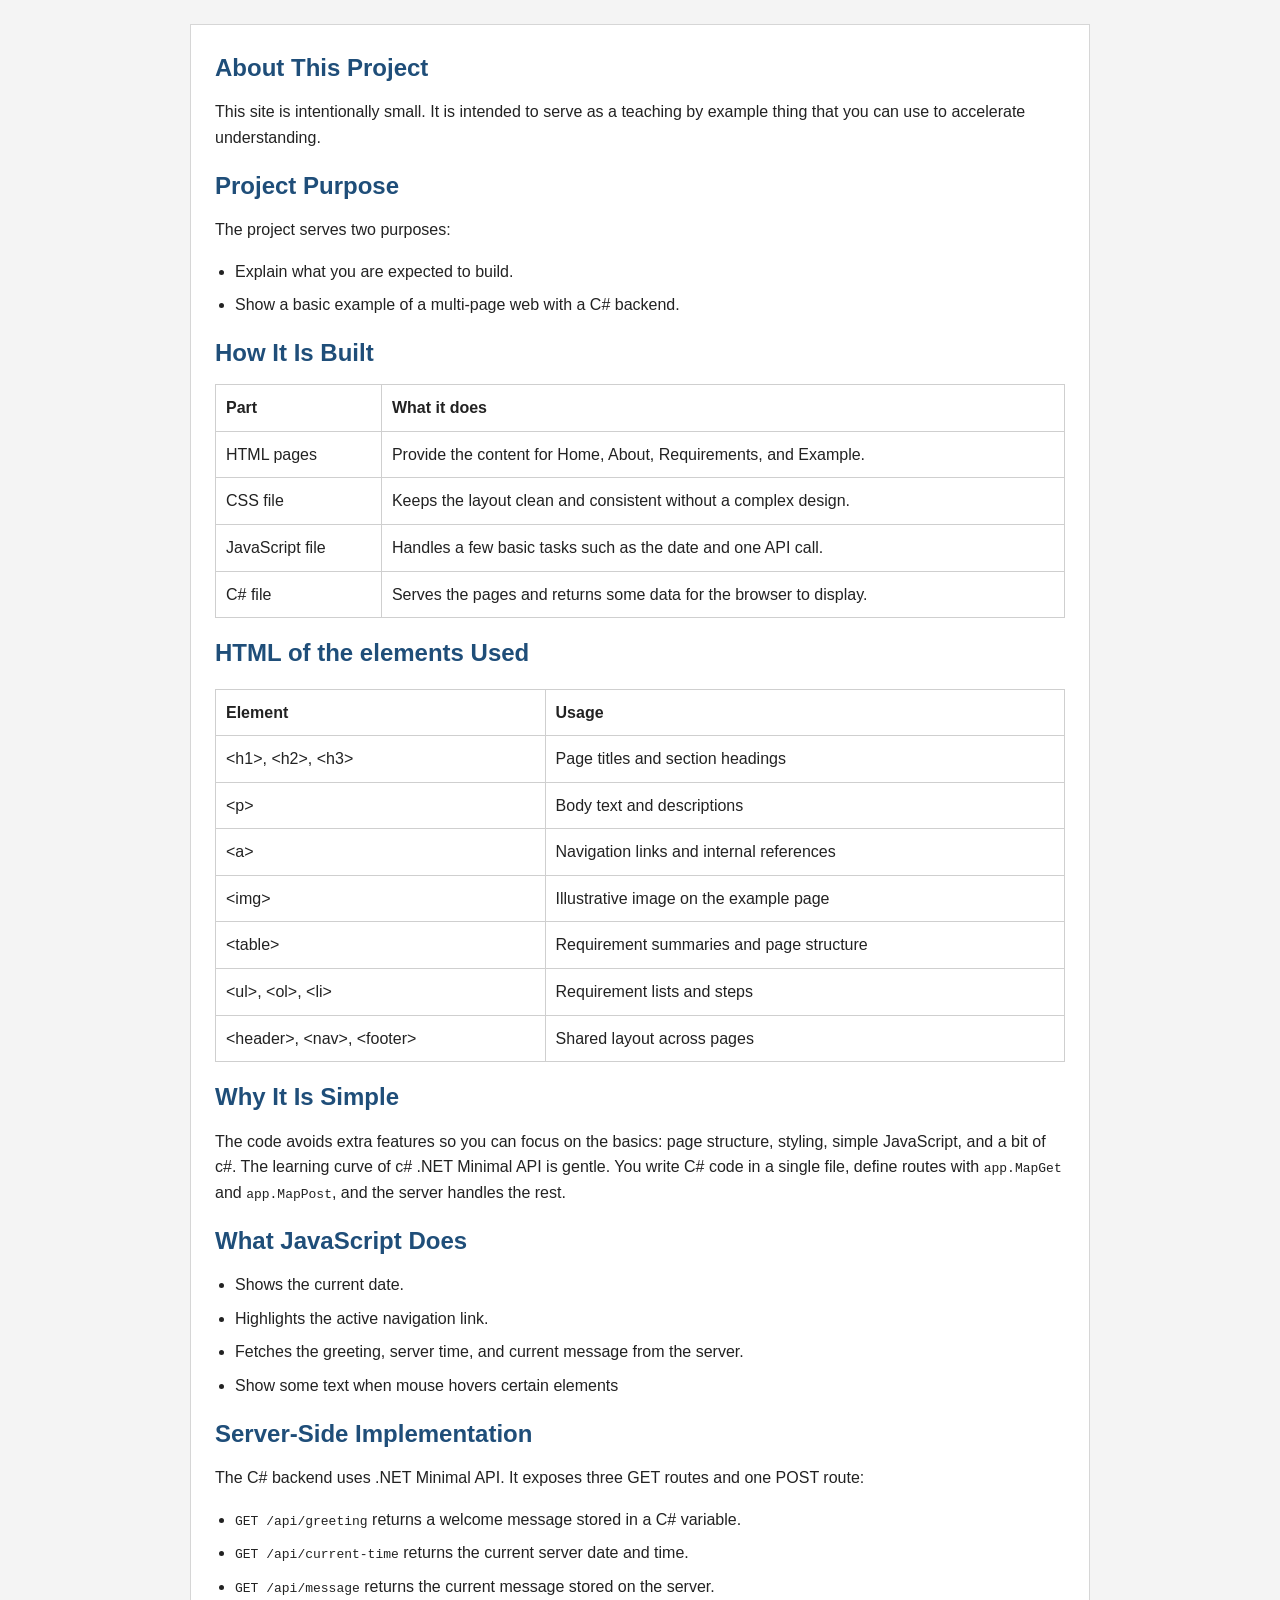
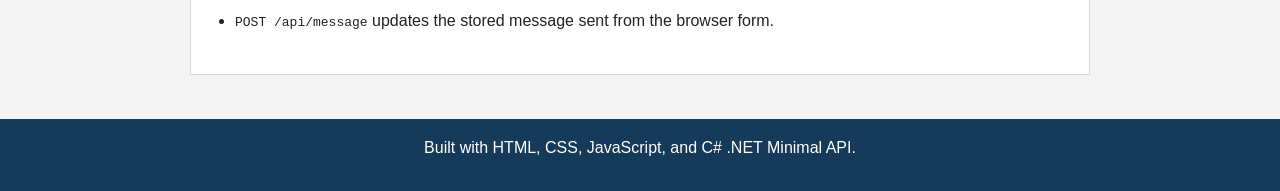
==== wwwroot/about.html @ 1b0a01c4 "Initial Nerd" ====
<!DOCTYPE html>
<html lang="en">
<head>
    <meta charset="UTF-8">
    <meta name="viewport" content="width=device-width, initial-scale=1.0">
    <title>About - Internet Project Guide</title>
    <link rel="stylesheet" href="style.css">
</head>
<body>
    
    <div id="shared-header"></div>

    <main>
        <section>
            <h2>About This Project</h2>
            <p>This site is intentionally small. It is intended to serve as a teaching by example thing that you can use to accelerate understanding.</p>

            <h2>Project Purpose</h2>
            <p>The project serves two purposes:</p>
            <ul>
                <li>Explain what you are expected to build.</li>
                <li>Show a basic example of a multi-page web with a C# backend.</li>
            </ul>

            <h2>How It Is Built</h2>
            <table>
                <thead>
                    <tr>
                        <th>Part</th>
                        <th>What it does</th>
                    </tr>
                </thead>
                <tbody>
                    <tr>
                        <td>HTML pages</td>
                        <td>Provide the content for Home, About, Requirements, and Example.</td>
                    </tr>
                    <tr>
                        <td>CSS file</td>
                        <td>Keeps the layout clean and consistent without a complex design.</td>
                    </tr>
                    <tr>
                        <td>JavaScript file</td>
                        <td>Handles a few basic tasks such as the date and one API call.</td>
                    </tr>
                    <tr>
                        <td>C# file</td>
                        <td>Serves the pages and returns some data for the browser to display.</td>
                    </tr>
                </tbody>
            </table>

            <h2>HTML of the elements Used</h2>
            <p></p>
            <table>
                <thead>
                    <tr>
                        <th>Element</th>
                        <th>Usage</th>
                    </tr>
                </thead>
                <tbody>
                    <tr>
                        <td>&lt;h1&gt;, &lt;h2&gt;, &lt;h3&gt;</td>
                        <td>Page titles and section headings</td>
                    </tr>
                    <tr>
                        <td>&lt;p&gt;</td>
                        <td>Body text and descriptions</td>
                    </tr>
                    <tr>
                        <td>&lt;a&gt;</td>
                        <td>Navigation links and internal references</td>
                    </tr>
                    <tr>
                        <td>&lt;img&gt;</td>
                        <td>Illustrative image on the example page</td>
                    </tr>
                    <tr>
                        <td>&lt;table&gt;</td>
                        <td>Requirement summaries and page structure</td>
                    </tr>
                    <tr>
                        <td>&lt;ul&gt;, &lt;ol&gt;, &lt;li&gt;</td>
                        <td>Requirement lists and steps</td>
                    </tr>
                    <tr>
                        <td>&lt;header&gt;, &lt;nav&gt;, &lt;footer&gt;</td>
                        <td>Shared layout across pages</td>
                    </tr>
                </tbody>
            </table>

            <h2>Why It Is Simple</h2>
            <p>The code avoids extra features so you can focus on the basics: page structure, styling, simple JavaScript, and a bit of c#.
            The learning curve of c# .NET Minimal API is gentle. You write C# code in a single file, define routes with
                <code>app.MapGet</code> and <code>app.MapPost</code>, and the server handles the rest.</p>

            <h2>What JavaScript Does</h2>
            <ul>
                <li>Shows the current date.</li>
                <li>Highlights the active navigation link.</li>
                <li>Fetches the greeting, server time, and current message from the server.</li>
                <li>Show some text when mouse hovers certain elements</li>
            </ul>

            <h2>Server-Side Implementation</h2>
            <p>The C# backend uses .NET Minimal API. It exposes three GET routes and one POST route:</p>
            <ul>
                <li><code>GET /api/greeting</code> returns a welcome message stored in a C# variable.</li>
                <li><code>GET /api/current-time</code> returns the current server date and time.</li>
                <li><code>GET /api/message</code> returns the current message stored on the server.</li>
                <li><code>POST /api/message</code> updates the stored message sent from the browser form.</li>
            </ul>
        </section>

     
    </main>

    <footer>
        <p>Built with HTML, CSS, JavaScript, and C# .NET Minimal API.</p>
    </footer>

    <script src="script.js"></script>
</body>
</html>
---- wwwroot/style.css ----
/* Main Stylesheet */
* {
    margin: 0;
    padding: 0;
    box-sizing: border-box;
}
html {
    overflow-y: scroll;
}

body {
    font-family: Arial, sans-serif;
    line-height: 1.6;
    color: #222;
    background-color: #f4f4f4;
    min-height: 100vh;
    display: flex;
    flex-direction: column;
}


header {
    background-color: #1f4e79;
    color: #fff;
    padding: 24px 16px;
    text-align: center;
}

header h1 {
    margin-bottom: 8px;
    font-size: 2rem;
}

nav {
    background-color: #163a5a;
    display: flex;
    justify-content: center;
    flex-wrap: wrap;
}

nav a {
    color: #fff;
    padding: 12px 18px;
    text-decoration: none;
    font-weight: 600;
}

nav a:hover {
    background-color: #245b8d;
}

nav a.active {
    background-color: #2d6ca2;
    /*font-weight: bold;*/
}

main {
    width: min(900px, calc(100% - 32px));
    margin: 24px auto;
}

section {
    background-color: #fff;
    border: 1px solid #d6d6d6;
    padding: 24px;
    margin-bottom: 20px;
}

h2 {
    margin-bottom: 12px;
    color: #1f4e79;
}

h3 {
    margin: 12px 0 8px;
    color: #1f4e79;
}

p,
ul,
ol,
table,
img,
pre {
    margin-bottom: 16px;
}

li {
    margin-left: 20px;
    margin-bottom: 8px;
}

table {
    width: 100%;
    border-collapse: collapse;
}

th,
td {
    border: 1px solid #cfcfcf;
    padding: 10px;
    text-align: left;
}

img {
    max-width: 100%;
    height: auto;
    border: 1px solid #ccc;
}

pre {
    background-color: #f0f0f0;
    border: 1px solid #d6d6d6;
    padding: 12px;
    overflow-x: auto;
}

.panel {
    background-color: #eef5fb;
    border: 1px solid #b9d2e6;
    padding: 16px;
}
.panel2 {
    background-color: #eed5ab;
    border: 1px solid #b9d2e6;
    padding: 16px;
}

.img-float {
    float: right;
    width: 120px;
    margin: 0 0 16px 24px;
}

.hover-info {
    font-size: 0.85em;
    color: #555;
    background-color: #eef5fb;
    border: 1px solid #b9d2e6;
    padding: 3px 8px;
    border-radius: 4px;
    margin-left: 8px;
}

footer {
    background-color: #163a5a;
    color: #fff;
    text-align: center;
    padding: 16px;
    margin-top: auto;
}

@media (max-width: 768px) {
    header h1 {
        font-size: 1.6rem;
    }

    nav a {
        width: 100%;
        text-align: center;
    }

    main {
        width: calc(100% - 20px);
    }

    section {
        padding: 16px;
    }
}
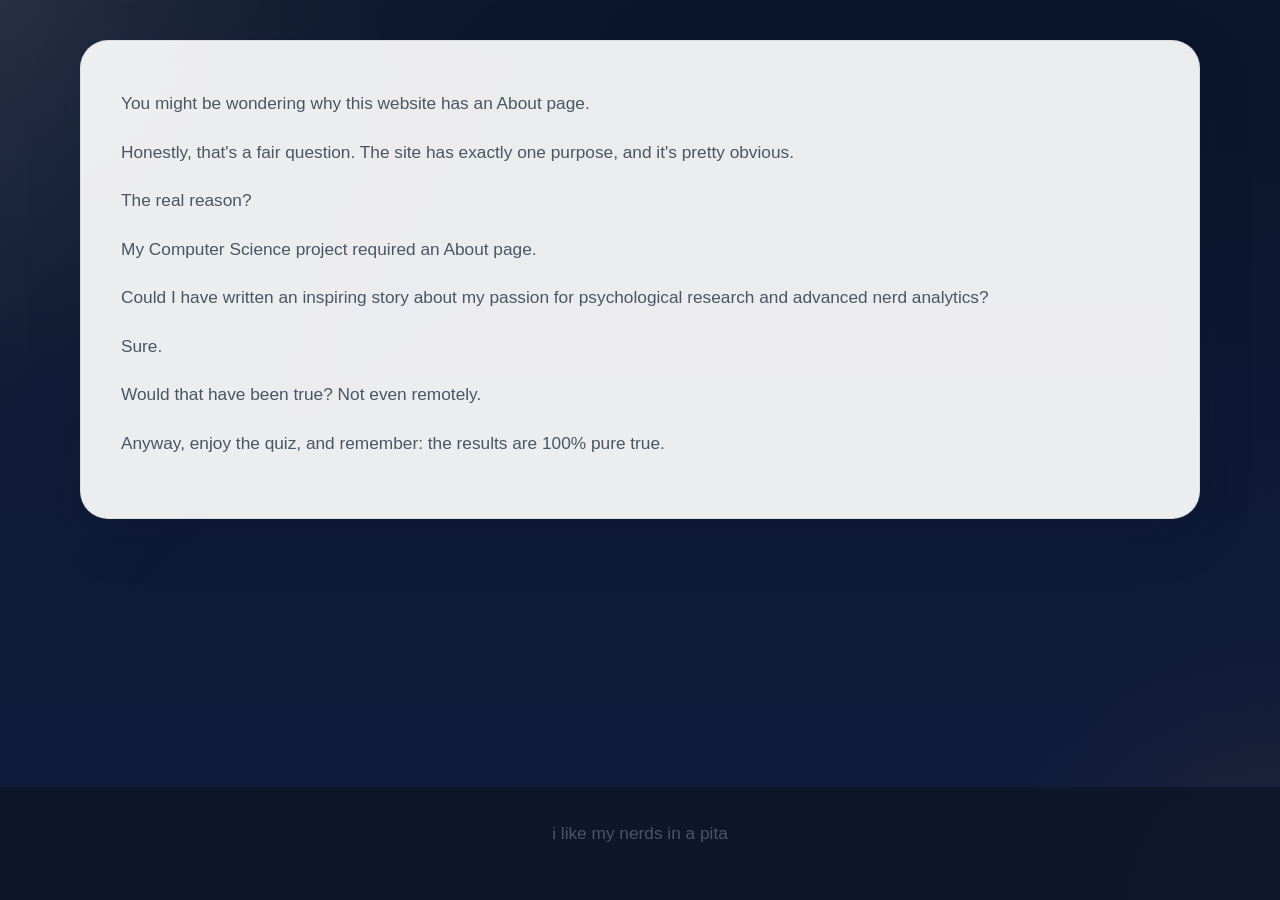
==== commit 2305d442: "new css" ====
--- a/wwwroot/about.html
+++ b/wwwroot/about.html
@@ -3,7 +3,7 @@
 <head>
     <meta charset="UTF-8">
     <meta name="viewport" content="width=device-width, initial-scale=1.0">
-    <title>About - Internet Project Guide</title>
+    <title>About - NerdMeter</title>
     <link rel="stylesheet" href="style.css">
 </head>
 <body>
@@ -12,115 +12,22 @@
 
     <main>
         <section>
-            <h2>About This Project</h2>
-            <p>This site is intentionally small. It is intended to serve as a teaching by example thing that you can use to accelerate understanding.</p>
-
-            <h2>Project Purpose</h2>
-            <p>The project serves two purposes:</p>
-            <ul>
-                <li>Explain what you are expected to build.</li>
-                <li>Show a basic example of a multi-page web with a C# backend.</li>
-            </ul>
-
-            <h2>How It Is Built</h2>
-            <table>
-                <thead>
-                    <tr>
-                        <th>Part</th>
-                        <th>What it does</th>
-                    </tr>
-                </thead>
-                <tbody>
-                    <tr>
-                        <td>HTML pages</td>
-                        <td>Provide the content for Home, About, Requirements, and Example.</td>
-                    </tr>
-                    <tr>
-                        <td>CSS file</td>
-                        <td>Keeps the layout clean and consistent without a complex design.</td>
-                    </tr>
-                    <tr>
-                        <td>JavaScript file</td>
-                        <td>Handles a few basic tasks such as the date and one API call.</td>
-                    </tr>
-                    <tr>
-                        <td>C# file</td>
-                        <td>Serves the pages and returns some data for the browser to display.</td>
-                    </tr>
-                </tbody>
-            </table>
-
-            <h2>HTML of the elements Used</h2>
-            <p></p>
-            <table>
-                <thead>
-                    <tr>
-                        <th>Element</th>
-                        <th>Usage</th>
-                    </tr>
-                </thead>
-                <tbody>
-                    <tr>
-                        <td>&lt;h1&gt;, &lt;h2&gt;, &lt;h3&gt;</td>
-                        <td>Page titles and section headings</td>
-                    </tr>
-                    <tr>
-                        <td>&lt;p&gt;</td>
-                        <td>Body text and descriptions</td>
-                    </tr>
-                    <tr>
-                        <td>&lt;a&gt;</td>
-                        <td>Navigation links and internal references</td>
-                    </tr>
-                    <tr>
-                        <td>&lt;img&gt;</td>
-                        <td>Illustrative image on the example page</td>
-                    </tr>
-                    <tr>
-                        <td>&lt;table&gt;</td>
-                        <td>Requirement summaries and page structure</td>
-                    </tr>
-                    <tr>
-                        <td>&lt;ul&gt;, &lt;ol&gt;, &lt;li&gt;</td>
-                        <td>Requirement lists and steps</td>
-                    </tr>
-                    <tr>
-                        <td>&lt;header&gt;, &lt;nav&gt;, &lt;footer&gt;</td>
-                        <td>Shared layout across pages</td>
-                    </tr>
-                </tbody>
-            </table>
-
-            <h2>Why It Is Simple</h2>
-            <p>The code avoids extra features so you can focus on the basics: page structure, styling, simple JavaScript, and a bit of c#.
-            The learning curve of c# .NET Minimal API is gentle. You write C# code in a single file, define routes with
-                <code>app.MapGet</code> and <code>app.MapPost</code>, and the server handles the rest.</p>
-
-            <h2>What JavaScript Does</h2>
-            <ul>
-                <li>Shows the current date.</li>
-                <li>Highlights the active navigation link.</li>
-                <li>Fetches the greeting, server time, and current message from the server.</li>
-                <li>Show some text when mouse hovers certain elements</li>
-            </ul>
-
-            <h2>Server-Side Implementation</h2>
-            <p>The C# backend uses .NET Minimal API. It exposes three GET routes and one POST route:</p>
-            <ul>
-                <li><code>GET /api/greeting</code> returns a welcome message stored in a C# variable.</li>
-                <li><code>GET /api/current-time</code> returns the current server date and time.</li>
-                <li><code>GET /api/message</code> returns the current message stored on the server.</li>
-                <li><code>POST /api/message</code> updates the stored message sent from the browser form.</li>
-            </ul>
+            <p>You might be wondering why this website has an About page.</p>
+            <p>Honestly, that's a fair question. The site has exactly one purpose, and it's pretty obvious.</p>
+            <p>The real reason?</p>
+            <p>My Computer Science project required an About page.</p>
+            <p>Could I have written an inspiring story about my passion for psychological research and advanced nerd analytics?</p>
+            <p>Sure.</p>
+            <p>Would that have been true? Not even remotely.</p>
+            <p>Anyway, enjoy the quiz, and remember: the results are 100% pure true.</p>
         </section>
-
-     
     </main>
 
     <footer>
-        <p>Built with HTML, CSS, JavaScript, and C# .NET Minimal API.</p>
+        <p>i like my nerds in a pita</p>
     </footer>
 
     <script src="script.js"></script>
 </body>
 </html>
+        
--- a/wwwroot/style.css
+++ b/wwwroot/style.css
@@ -1,170 +1,532 @@
-/* Main Stylesheet */
+:root {
+    --page-bg: #091426;
+    --surface: #f6f7ff;
+    --surface-soft: #eef3ff;
+    --surface-strong: #10203f;
+    --text: #111827;
+    --text-muted: #4b5563;
+    --text-light: #f8fafc;
+    --accent: #f97316;
+    --accent-dark: #dc4c18;
+    --border: rgba(15, 23, 42, 0.18);
+    --shadow: 0 24px 80px rgba(0, 0, 0, 0.18);
+}
+
+/* Global Reset */
 * {
     margin: 0;
     padding: 0;
     box-sizing: border-box;
 }
+
 html {
-    overflow-y: scroll;
+    scroll-behavior: smooth;
+    min-height: 100%;
 }
 
 body {
-    font-family: Arial, sans-serif;
-    line-height: 1.6;
-    color: #222;
-    background-color: #f4f4f4;
+    font-family: 'Inter', sans-serif;
+    font-size: 17px;
+    line-height: 1.7;
+    color: var(--text);
+    background: radial-gradient(circle at top left, rgba(255, 255, 255, 0.08), transparent 25%),
+        radial-gradient(circle at bottom right, rgba(249, 115, 22, 0.08), transparent 18%),
+        linear-gradient(180deg, #0b152c 0%, #0f1d3d 100%);
     min-height: 100vh;
     display: flex;
     flex-direction: column;
 }
 
+body::before {
+    content: '';
+    position: fixed;
+    inset: 0;
+    background: linear-gradient(135deg, rgba(255, 255, 255, 0.04), transparent 35%);
+    pointer-events: none;
+    z-index: -1;
+}
+
+@import url('https://fonts.googleapis.com/css2?family=Inter:wght@400;500;600;700&family=Poppins:wght@600;700;800&display=swap');
+
+#shared-header {
+    position: sticky;
+    top: 0;
+    z-index: 20;
+}
 
 header {
-    background-color: #1f4e79;
-    color: #fff;
-    padding: 24px 16px;
+    background: linear-gradient(135deg, #111d3e 0%, #12264d 100%);
+    color: var(--text-light);
+    padding: 2.5rem 1.5rem 1.25rem;
     text-align: center;
+    box-shadow: 0 18px 40px rgba(0, 0, 0, 0.28);
 }
 
 header h1 {
-    margin-bottom: 8px;
-    font-size: 2rem;
+    margin-bottom: 0.75rem;
+    font-size: clamp(2.75rem, 4vw, 4rem);
+    font-family: 'Poppins', sans-serif;
+    font-weight: 800;
+    letter-spacing: -0.05em;
+    line-height: 1.03;
+}
+
+header .site-logo {
+    width: min(420px, 84vw);
+    height: auto;
+    margin: 0 auto 0.75rem;
+    border-radius: 0;
+}
+
+header p {
+    font-size: 1.05rem;
+    color: rgba(248, 250, 252, 0.85);
+    max-width: 760px;
+    margin: 0 auto;
+    font-weight: 500;
 }
 
 nav {
-    background-color: #163a5a;
+    background: rgba(9, 20, 46, 0.95);
     display: flex;
     justify-content: center;
     flex-wrap: wrap;
+    gap: 0.65rem;
+    padding: 1rem 1.5rem 1.35rem;
+    border-bottom: 1px solid rgba(255, 255, 255, 0.06);
 }
 
 nav a {
-    color: #fff;
-    padding: 12px 18px;
+    color: rgba(248, 250, 252, 0.82);
+    padding: 0.95rem 1.4rem;
     text-decoration: none;
     font-weight: 600;
-}
-
-nav a:hover {
-    background-color: #245b8d;
-}
-
+    font-size: 0.95rem;
+    border-radius: 999px;
+    transition: transform 0.25s ease, background-color 0.25s ease, color 0.25s ease;
+}
+
+nav a:hover,
 nav a.active {
-    background-color: #2d6ca2;
-    /*font-weight: bold;*/
+    color: #fff;
+    background: rgba(255, 255, 255, 0.1);
+    transform: translateY(-1px);
 }
 
 main {
-    width: min(900px, calc(100% - 32px));
-    margin: 24px auto;
+    width: min(1120px, calc(100% - 3rem));
+    margin: 2.5rem auto 3rem;
+    flex: 1;
 }
 
 section {
-    background-color: #fff;
-    border: 1px solid #d6d6d6;
-    padding: 24px;
-    margin-bottom: 20px;
+    background: rgba(255, 255, 255, 0.92);
+    border: 1px solid rgba(15, 23, 42, 0.08);
+    padding: 2.5rem;
+    margin-bottom: 2rem;
+    border-radius: 28px;
+    box-shadow: 0 14px 60px rgba(15, 23, 42, 0.12);
+    backdrop-filter: blur(10px);
+}
+
+section:first-of-type {
+    padding-top: 3rem;
 }
 
 h2 {
-    margin-bottom: 12px;
-    color: #1f4e79;
+    margin-bottom: 1.1rem;
+    color: #0f172a;
+    font-family: 'Poppins', sans-serif;
+    font-size: clamp(2rem, 2.7vw, 2.8rem);
+    font-weight: 700;
+    line-height: 1.05;
 }
 
 h3 {
-    margin: 12px 0 8px;
-    color: #1f4e79;
+    margin: 1.85rem 0 1rem;
+    color: #0f172a;
+    font-family: 'Poppins', sans-serif;
+    font-size: 1.45rem;
+    font-weight: 700;
 }
 
 p,
+li,
+label,
+legend {
+    color: var(--text-muted);
+    font-size: 1.08rem;
+}
+
+p {
+    margin-bottom: 1.2rem;
+    font-weight: 500;
+}
+
+strong,
+legend {
+    color: #0f172a;
+}
+
 ul,
-ol,
-table,
-img,
-pre {
-    margin-bottom: 16px;
+ol {
+    padding-left: 1.35rem;
+    margin: 0.75rem 0 1.4rem;
 }
 
 li {
-    margin-left: 20px;
-    margin-bottom: 8px;
+    margin-bottom: 0.8rem;
+}
+
+button,
+input[type="submit"] {
+    display: inline-flex;
+    align-items: center;
+    justify-content: center;
+    gap: 0.5rem;
+    background: linear-gradient(135deg, var(--accent), var(--accent-dark));
+    color: #fff;
+    border: none;
+    padding: 1rem 1.75rem;
+    font-size: 1rem;
+    font-weight: 700;
+    border-radius: 16px;
+    cursor: pointer;
+    transition: transform 0.2s ease, box-shadow 0.2s ease, filter 0.2s ease;
+    text-transform: uppercase;
+    letter-spacing: 0.02em;
+}
+
+button:hover,
+input[type="submit"]:hover {
+    transform: translateY(-1px);
+    box-shadow: 0 18px 40px rgba(249, 115, 22, 0.2);
+    filter: contrast(1.05);
+}
+
+input[type="text"],
+input[type="email"],
+textarea,
+select {
+    width: 100%;
+    padding: 1rem 1.1rem;
+    margin-top: 0.75rem;
+    border-radius: 20px;
+    border: 1px solid rgba(15, 23, 42, 0.12);
+    background: #fff;
+    color: #0f172a;
+    font-family: 'Inter', sans-serif;
+    font-size: 1rem;
+    box-shadow: inset 0 1px 2px rgba(15, 23, 42, 0.04);
+    transition: border-color 0.25s ease, box-shadow 0.25s ease, transform 0.2s ease;
+}
+
+input::placeholder,
+textarea::placeholder {
+    color: #94a3b8;
+}
+
+input[type="text"]:focus,
+input[type="email"]:focus,
+textarea:focus,
+select:focus {
+    outline: none;
+    border-color: var(--accent);
+    box-shadow: 0 0 0 5px rgba(249, 115, 22, 0.14);
+    transform: translateY(-1px);
+    background: #fff;
+}
+
+textarea {
+    resize: vertical;
+    min-height: 220px;
+}
+
+fieldset,
+.question-container {
+    background: linear-gradient(180deg, #f8fbff 0%, #eef4ff 100%);
+    border: none;
+    padding: 1.85rem 1.75rem;
+    margin: 1.5rem 0;
+    border-radius: 28px;
+    box-shadow: 0 22px 48px rgba(15, 23, 42, 0.08);
+}
+
+fieldset {
+    background: rgba(255, 255, 255, 0.97);
+    min-inline-size: 0;
+    position: relative;
+}
+
+label,
+legend {
+    display: block;
+    font-weight: 600;
+    color: #0f172a;
+}
+
+legend {
+    margin-bottom: 1.25rem;
+    margin-top: 0;
+    font-size: 1.12rem;
+    font-weight: 800;
+    text-align: center;
+    letter-spacing: 0.01em;
+    line-height: 1.4;
+    float: none;
+    position: static;
+}
+
+fieldset legend,
+.question-container legend {
+    width: 100%;
+    max-width: 100%;
+    white-space: normal;
+    overflow-wrap: anywhere;
+    box-sizing: border-box;
+    padding: 0 0.25rem;
+}
+
+#nerd-survey-form fieldset > label + br,
+#nerd-survey-form .question-container > label + br {
+    display: none;
+}
+
+input[type="radio"],
+input[type="checkbox"] {
+    margin-right: 0.75rem;
+    accent-color: var(--accent);
+    width: 1.1rem;
+    height: 1.1rem;
+    vertical-align: middle;
+}
+
+.question-container label,
+fieldset label {
+    display: block;
+    margin: 0.65rem 0;
+    padding: 0.95rem 1.15rem;
+    font-weight: 600;
+    color: #334155;
+    line-height: 1.75;
+    border-radius: 18px;
+    background: rgba(255, 255, 255, 0.95);
+    border: 1px solid rgba(15, 23, 42, 0.06);
+    transition: background-color 0.2s ease, border-color 0.2s ease;
+}
+
+.question-container label:hover,
+fieldset label:hover {
+    background: #eef4ff;
+    border-color: rgba(249, 115, 22, 0.16);
+}
+
+.question-container label input[type="radio"],
+fieldset label input[type="radio"] {
+    margin-top: 0.15rem;
+}
+
+#nerd-survey-form fieldset > p {
+    margin: 0.9rem 0 0;
+    padding: 0.75rem 0 0.75rem 0.95rem;
+    font-size: 1.06rem;
+    font-weight: 400;
+    font-style: italic;
+    line-height: 1.55;
+    color: #51637a;
+    background: transparent;
+    border-left: 3px solid var(--accent);
+    border-radius: 0;
+}
+
+#nerd-survey-form fieldset > p + p {
+    margin-top: 0.45rem;
+}
+
+#nerd-survey-form fieldset {
+    padding: 1.9rem 1.95rem 1.85rem;
+}
+
+#nerd-survey-form fieldset .question-heading {
+    margin: 0 0 1.35rem;
+    padding: 0 0.35rem;
+    font-size: 1.24rem;
+    font-weight: 800;
+    line-height: 1.35;
+    text-align: center;
+    color: #0f172a;
+    overflow-wrap: anywhere;
 }
 
 table {
     width: 100%;
-    border-collapse: collapse;
+    border-collapse: separate;
+    border-spacing: 0;
+    margin-top: 1.2rem;
+    background: #fff;
+    border-radius: 22px;
+    overflow: hidden;
+    box-shadow: 0 10px 30px rgba(15, 23, 42, 0.08);
 }
 
 th,
 td {
-    border: 1px solid #cfcfcf;
-    padding: 10px;
+    padding: 1rem 1.25rem;
     text-align: left;
+    border-bottom: 1px solid rgba(15, 23, 42, 0.08);
+}
+
+th {
+    background: #eef2ff;
+    color: #0f172a;
+    font-weight: 700;
+}
+
+tbody tr:nth-child(even) td {
+    background: rgba(15, 23, 42, 0.03);
 }
 
 img {
     max-width: 100%;
     height: auto;
-    border: 1px solid #ccc;
-}
-
-pre {
-    background-color: #f0f0f0;
-    border: 1px solid #d6d6d6;
-    padding: 12px;
-    overflow-x: auto;
-}
-
-.panel {
-    background-color: #eef5fb;
-    border: 1px solid #b9d2e6;
-    padding: 16px;
-}
-.panel2 {
-    background-color: #eed5ab;
-    border: 1px solid #b9d2e6;
-    padding: 16px;
+    display: block;
+    border-radius: 20px;
 }
 
 .img-float {
     float: right;
-    width: 120px;
-    margin: 0 0 16px 24px;
+    width: min(260px, 42%);
+    margin: 0 0 1rem 1.5rem;
+    shape-outside: circle();
+}
+
+pre {
+    background: #0f172a;
+    color: #f8fafc;
+    padding: 1.4rem;
+    border-radius: 20px;
+    overflow-x: auto;
+    font-size: 0.95rem;
+    box-shadow: 0 10px 30px rgba(15, 23, 42, 0.12);
+}
+
+code {
+    color: #ffbaba;
+    font-family: 'Courier New', monospace;
 }
 
 .hover-info {
-    font-size: 0.85em;
-    color: #555;
-    background-color: #eef5fb;
-    border: 1px solid #b9d2e6;
-    padding: 3px 8px;
-    border-radius: 4px;
-    margin-left: 8px;
+    color: #64748b;
+}
+
+.panel {
+    background: #eef5ff;
+    border: 1px solid rgba(249, 115, 22, 0.22);
+    padding: 1.5rem;
+    border-radius: 24px;
+}
+
+.panel2 {
+    background: linear-gradient(135deg, #fff8f4 0%, #fff1e3 100%);
+    border: 1px solid rgba(249, 115, 22, 0.2);
+    padding: 1.5rem;
+    border-radius: 24px;
 }
 
 footer {
-    background-color: #163a5a;
-    color: #fff;
+    background: rgba(15, 23, 42, 0.96);
+    color: rgba(248, 250, 252, 0.78);
     text-align: center;
-    padding: 16px;
+    padding: 2rem 1rem;
     margin-top: auto;
-}
-
-@media (max-width: 768px) {
-    header h1 {
-        font-size: 1.6rem;
+    font-size: 0.95rem;
+}
+
+@media (max-width: 900px) {
+    .img-float {
+        float: none;
+        width: 100%;
+        margin: 0 0 1.5rem 0;
+        shape-outside: none;
+    }
+
+    main {
+        margin: 1.75rem auto 2.25rem;
+    }
+
+    section {
+        padding: 1.75rem;
+    }
+}
+
+@media (max-width: 680px) {
+    nav {
+        gap: 0.5rem;
     }
 
     nav a {
+        flex: 1 1 46%;
+        min-width: 140px;
+    }
+
+    header .site-logo {
+        width: min(320px, 86vw);
+    }
+
+    h2 {
+        font-size: 2rem;
+    }
+
+    button,
+    input[type="submit"] {
         width: 100%;
-        text-align: center;
-    }
-
-    main {
-        width: calc(100% - 20px);
-    }
-
-    section {
-        padding: 16px;
-    }
-}
+    }
+
+    .question-container {
+        padding: 1.4rem;
+    }
+}
+
+/* Override inline styles and ensure contrast */
+#start-quiz-button {
+    margin-top: 2rem !important;
+    font-size: 1rem !important;
+    padding: 1rem 1.75rem !important;
+    background: linear-gradient(135deg, var(--accent), var(--accent-dark)) !important;
+    color: #fff !important;
+    border-radius: 16px !important;
+    box-shadow: 0 14px 30px rgba(249, 115, 22, 0.18) !important;
+}
+
+#nerd-board {
+    width: 100% !important;
+    min-height: 260px;
+    padding: 1.25rem !important;
+    border-radius: 20px !important;
+    background: linear-gradient(180deg, #fbfdff 0%, #f3f7ff 100%) !important;
+    color: #0f172a !important;
+    border: 1px solid rgba(15, 23, 42, 0.12) !important;
+    box-shadow: inset 0 1px 0 rgba(255, 255, 255, 0.7), 0 12px 30px rgba(15, 23, 42, 0.08) !important;
+    font-size: 1.08rem !important;
+    line-height: 1.75 !important;
+    font-family: 'Courier New', monospace !important;
+}
+
+section > div[style*="background"] {
+    background: linear-gradient(135deg, #eef6ff 0%, #fdf2f0 100%) !important;
+    border-radius: 20px !important;
+    padding: 2rem !important;
+    color: #0f172a !important;
+}
+
+section > div[style*="background"] p {
+    color: #334155 !important;
+    font-weight: 600;
+}
+
+section > div[style*="background"] p:has(#score),
+section > div[style*="background"] #score {
+    color: var(--accent) !important;
+    font-weight: 800 !important;
+}
+
